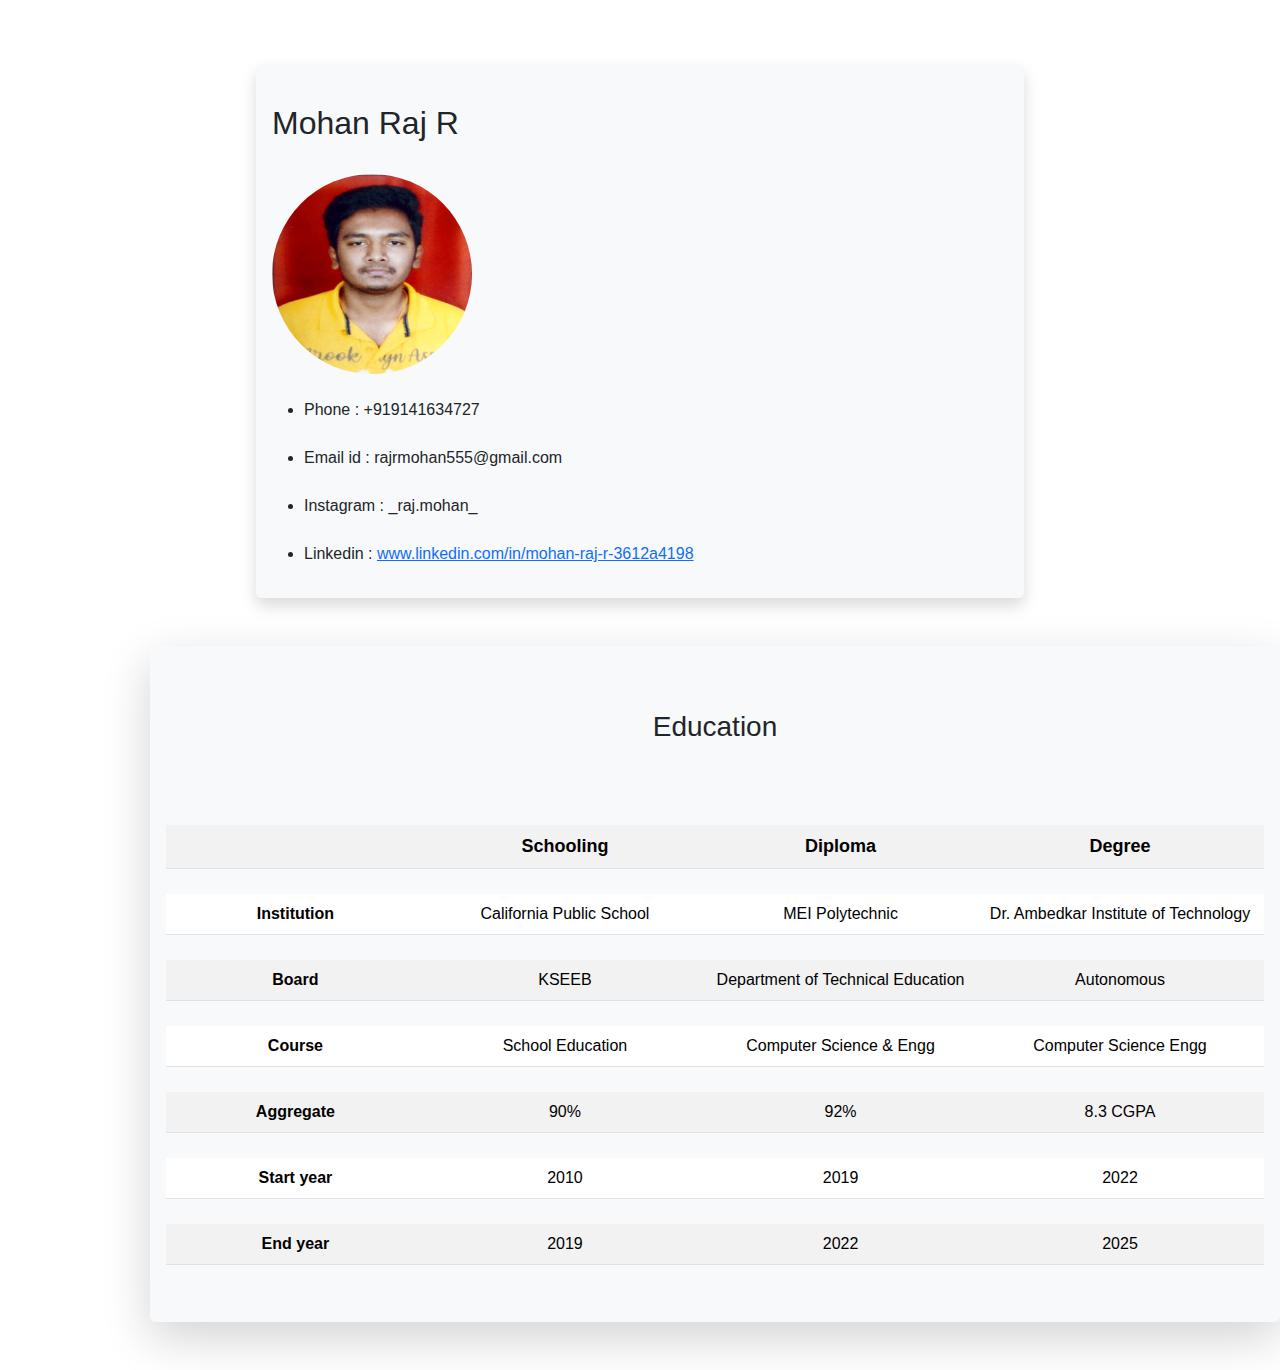
==== index.html @ f43fe457 "Add files via upload" ====
<!DOCTYPE html>
<html lang="en">
<head>
    <meta charset="UTF-8">
    <meta name="viewport" content="width=device-width, initial-scale=1.0">
    <title>Resume</title>
    <link rel = "stylesheet" href="https://cdn.jsdelivr.net/npm/bootstrap@5.3.2/dist/css/bootstrap.min.css">
    <link rel = "stylesheet" href="./style.css">
</head>
<body>
    <div class="shadow p-3 mb-5 bg-body-tertiary rounded" id = "about">

            <br>
        <h2>Mohan Raj R</h2>
        <br>
        <img src = "./photo.jpg" height = "200px" width = "200px" style="border-radius: 50%;">

        <br><br>
        <ul>
            <li>Phone : +919141634727</li>
            <br>
            <li>Email id : rajrmohan555@gmail.com</li>
            <br>
            <li>Instagram : _raj.mohan_</li>
            <br>
            <li>Linkedin : <a href="www.linkedin.com/in/mohan-raj-r-3612a4198">www.linkedin.com/in/mohan-raj-r-3612a4198</a></li>
        </ul>
    </div>
    <div class="shadow-lg p-3 mb-5 bg-body-tertiary rounded" id = "edu">
        <center>
            <br><br>
            <h3>Education</h3>
            <br><br>
        </center>
        <table class="table table-striped">
            <th>&nbsp;</th>
            <th id="a">Schooling</th>
            <th id = "a">Diploma</th>
            <th id = "a">Degree</th>
            <tr>
                <td><b>Institution  </b></td>
                <td>California Public School</td>
                <td>MEI Polytechnic </td>
                <td>Dr. Ambedkar Institute of Technology</td>
            </tr>
            <tr>
                <td><b>Board  </b></td>
                <td>KSEEB</td>
                <td>Department of Technical Education</td>
                <td>Autonomous</td>
            </tr>
            <tr>
                <td><b>Course</b></td>
                <td>School Education</td>
                <td>Computer Science & Engg</td>
                <td>Computer Science Engg</td>
            </tr>
            <tr>
                <td><b>Aggregate  </b></td>
                <td> 90%</td>
                <td>92%</td>
                <td>8.3 CGPA</td>
            </tr>
            <tr>
                <td><b>Start year</b></td>
                <td>2010</td>
                <td>2019</td>
                <td>2022</td>
            </tr>
            <tr>
                <td><b>End year</b></td>
                <td>2019</td>
                <td>2022</td>
                <td>2025</td>
            </tr>
          </table>
        
        
        
        
    </div>
</body>
</html>
---- style.css ----
body{
    font-family: Arial, Helvetica, sans-serif;
}
table{
    border-collapse: separate;
    border-spacing: 0 25px;
}
#a{
    font-size: 18px;
    font-family: Arial, Helvetica, sans-serif;
}
th{
    text-align: center;
}
td{
    border-collapse: separate;
    text-align: center;
    width : 10px;
}

#edu{
    margin-left: 150px;
    margin-right: ;

}
#about
{
    margin-left: 20%;
    margin-right: 20%;
    margin-top: 5%;
    background-color: #F1F7EE;
}
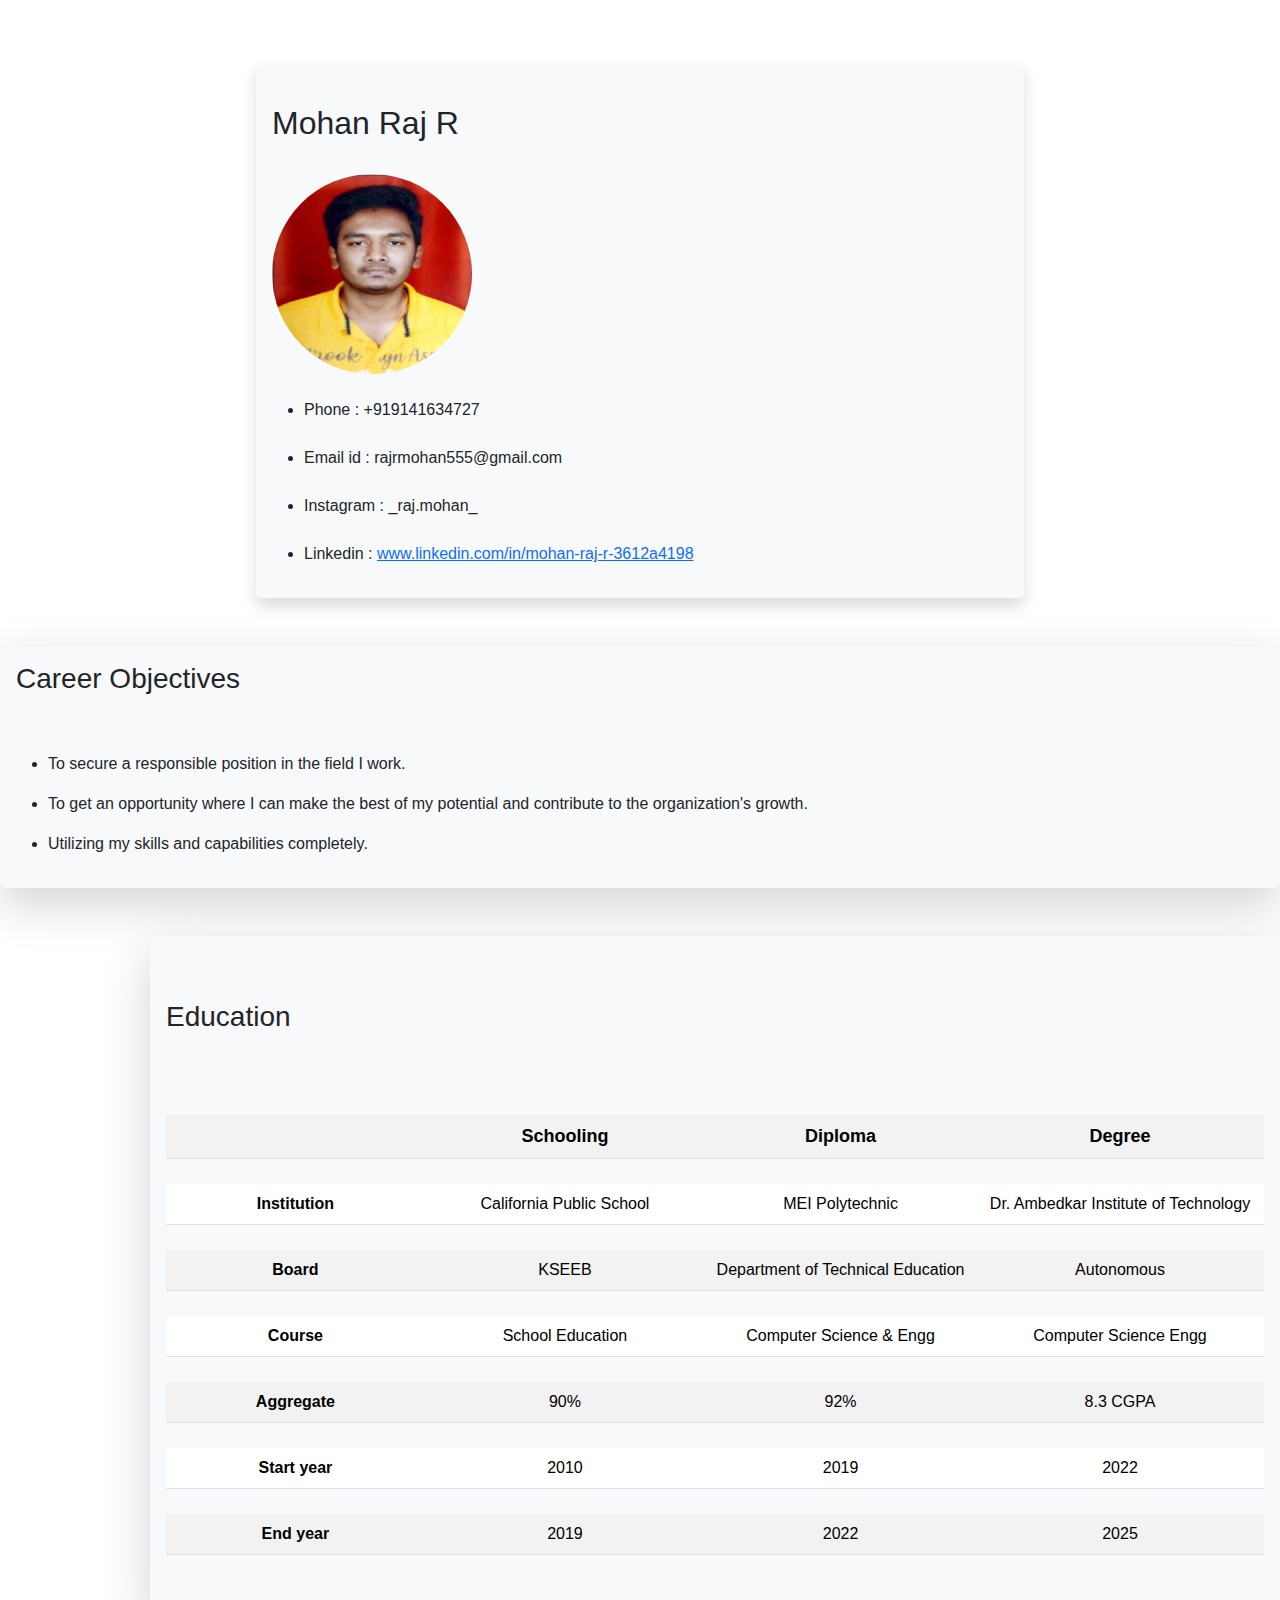
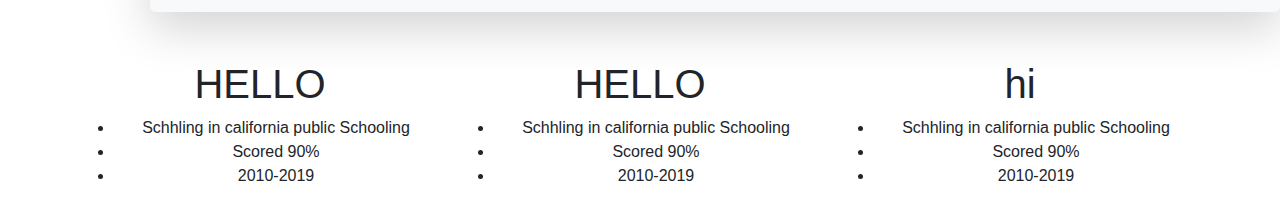
==== commit e617374e: "i change" ====
--- a/index.html
+++ b/index.html
@@ -26,12 +26,21 @@
             <li>Linkedin : <a href="www.linkedin.com/in/mohan-raj-r-3612a4198">www.linkedin.com/in/mohan-raj-r-3612a4198</a></li>
         </ul>
     </div>
+    <div class="shadow-lg p-3 mb-5 bg-body-tertiary rounded" id = "career">
+        <h3>Career Objectives</h3>
+        <br><br>
+        <ul>
+            <li><p>To secure a responsible position in the field I work.</p></li>
+            <li><p>To get an opportunity where I can make the best of my potential and contribute to the organization's growth.</p></li>
+            <li><p>Utilizing my skills and capabilities completely.</p></li>
+        </ul>
+    </div>
     <div class="shadow-lg p-3 mb-5 bg-body-tertiary rounded" id = "edu">
-        <center>
+        
             <br><br>
             <h3>Education</h3>
             <br><br>
-        </center>
+        
         <table class="table table-striped">
             <th>&nbsp;</th>
             <th id="a">Schooling</th>
@@ -73,11 +82,47 @@
                 <td>2022</td>
                 <td>2025</td>
             </tr>
-          </table>
-        
-        
-        
-        
+        </table>        
     </div>
+    <div class="container text-center">
+        <div class="row align-items-start">
+          <div class="col">
+            <h1>HELLO</h1>
+            <ul>
+                <li>
+                    Schhling in california public Schooling
+                </li>
+                <li>
+                    Scored 90%
+                </li>
+                <li>2010-2019</li>
+            </ul>
+          </div>
+          <div class="col">
+            <h1>HELLO</h1>
+            <ul>
+                <li>
+                    Schhling in california public Schooling
+                </li>
+                <li>
+                    Scored 90%
+                </li>
+                <li>2010-2019</li>
+            </ul>
+          </div>
+          <div class="col">
+                           <h1>hi</h1>
+            <ul>
+                <li>
+                    Schhling in california public Schooling
+                </li>
+                <li>
+                    Scored 90%
+                </li>
+                <li>2010-2019</li>
+            </ul>
+          </div>
+        </div>
+      </div>
 </body>
 </html>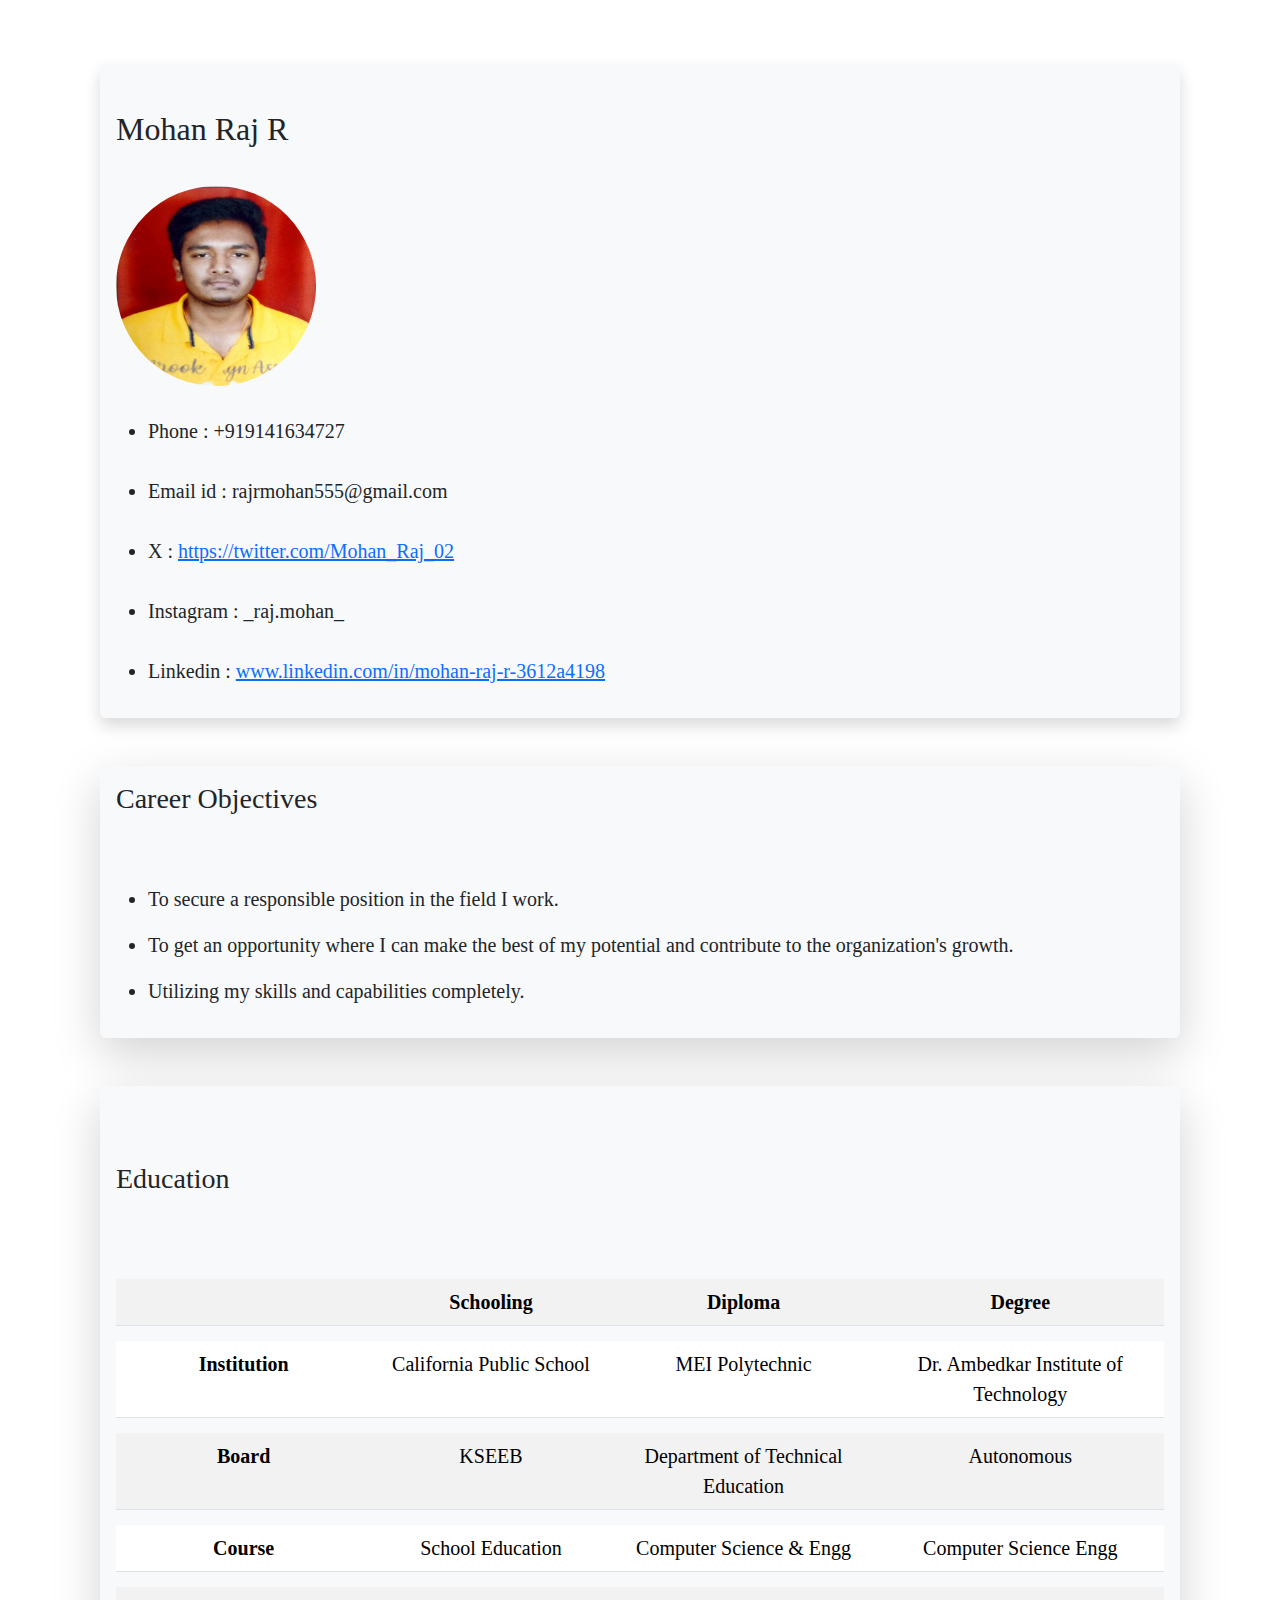
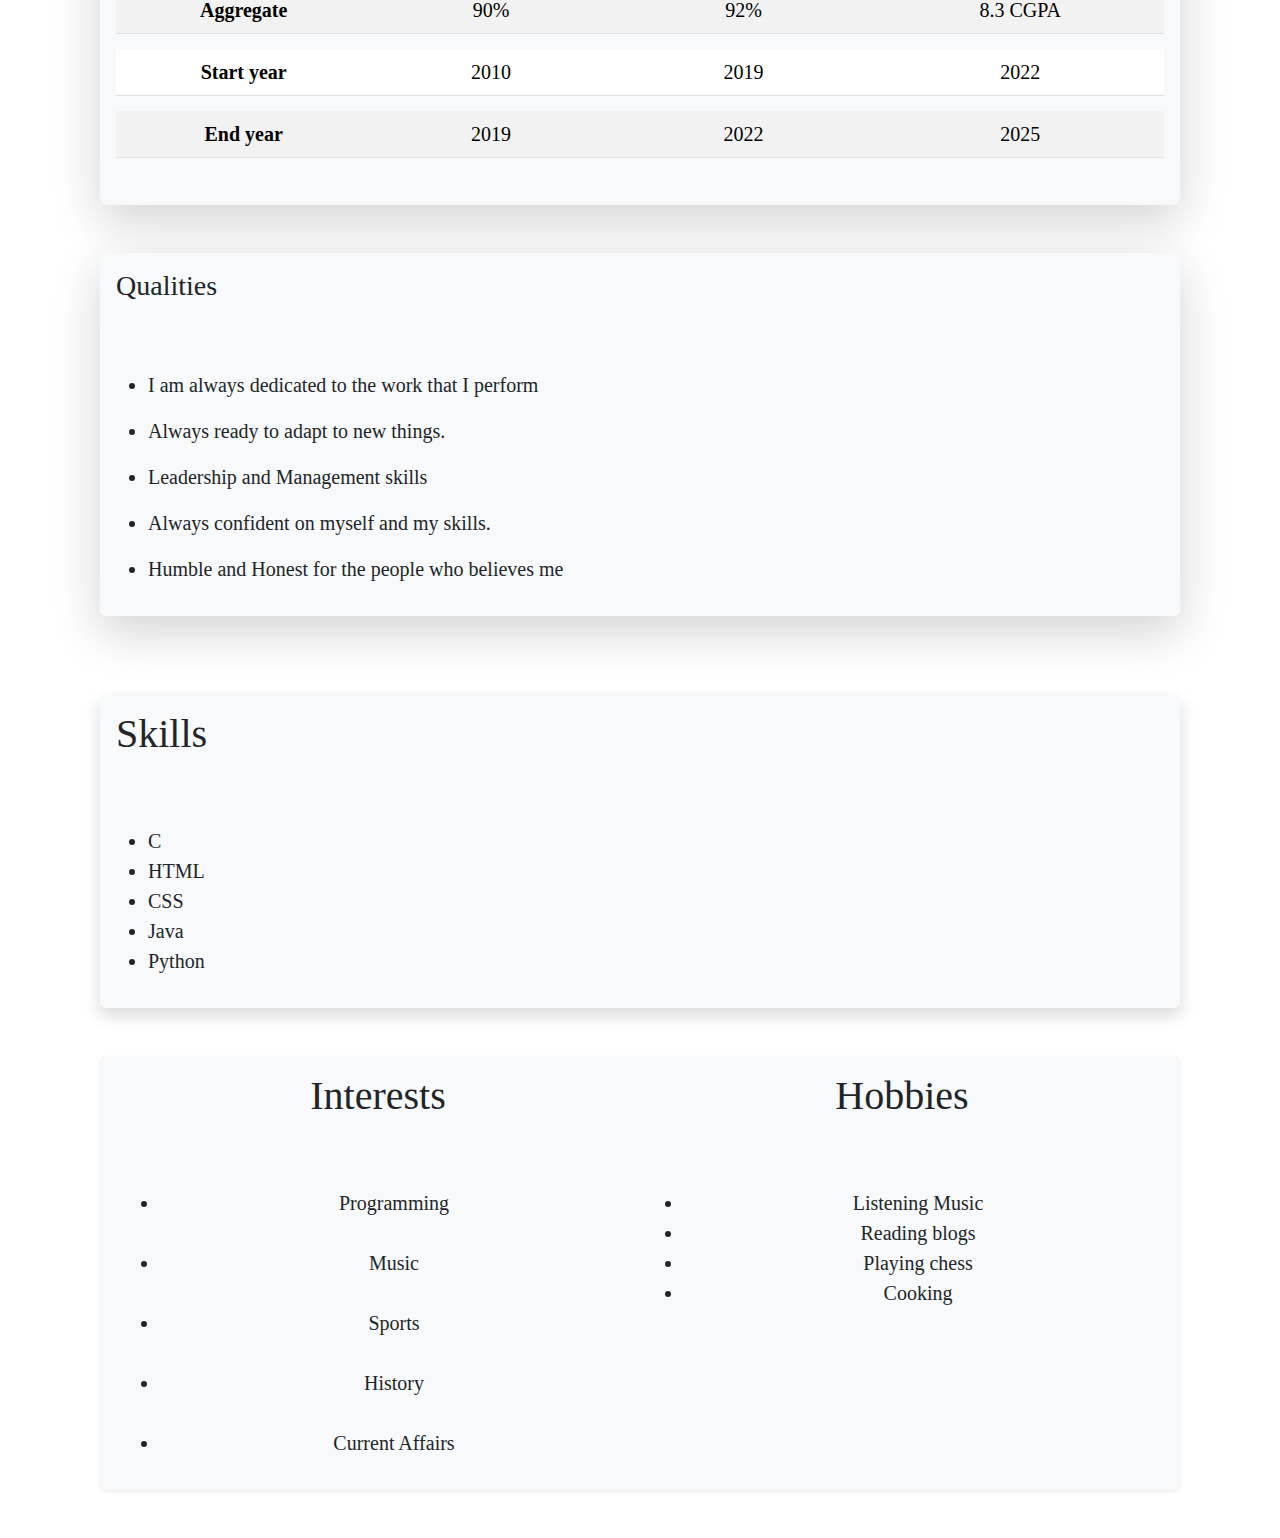
==== commit 3ffe7f77: "1st commit" ====
--- a/index.html
+++ b/index.html
@@ -21,9 +21,11 @@
             <br>
             <li>Email id : rajrmohan555@gmail.com</li>
             <br>
+            <li>X : <a href="https://twitter.com/Mohan_Raj_02">https://twitter.com/Mohan_Raj_02</a></li>
+            <br>
             <li>Instagram : _raj.mohan_</li>
             <br>
-            <li>Linkedin : <a href="www.linkedin.com/in/mohan-raj-r-3612a4198">www.linkedin.com/in/mohan-raj-r-3612a4198</a></li>
+            <li>Linkedin : <a href="https://www.linkedin.com/in/mohan-raj-r-3612a4198/">www.linkedin.com/in/mohan-raj-r-3612a4198</a></li>
         </ul>
     </div>
     <div class="shadow-lg p-3 mb-5 bg-body-tertiary rounded" id = "career">
@@ -84,45 +86,60 @@
             </tr>
         </table>        
     </div>
+    <div class="shadow-lg p-3 mb-5 bg-body-tertiary rounded" id = "career">
+        <h3>Qualities</h3>
+        <br><br>
+        <ul>
+            <li><p>I am always dedicated to the work that I perform</p></li>
+            <li><p>Always ready to adapt to new things.</p></li>
+            <li><p>Leadership and Management skills</p></li>
+            <li><p>Always confident on myself and my skills.</p></li>
+            <li>Humble and Honest for the people who believes me</li>
+        </ul>
+    </div>
+    <br>
+    <div class="shadow p-3 mb-5 bg-body-tertiary rounded" id = "skills">
+        <h1>Skills</h1>
+        <br><br>
+        <ul>
+            <li>C</li>
+            <li>HTML</li>
+            <li>CSS</li>
+            <li>Java</li>
+            <li>Python</li>
+        </ul>
+    </div>
+    <div class="shadow-sm p-3 mb-5 bg-body-tertiary rounded" id = "Interests">
     <div class="container text-center">
         <div class="row align-items-start">
           <div class="col">
-            <h1>HELLO</h1>
+            <h1>Interests</h1>
+            <br><br>
             <ul>
-                <li>
-                    Schhling in california public Schooling
-                </li>
-                <li>
-                    Scored 90%
-                </li>
-                <li>2010-2019</li>
+                <li>Programming</li>
+                <br>
+                <li>Music</li>
+                <br>
+                <li>Sports</li>
+                <br>
+                <li>History</li>
+                <br>
+                <li>Current Affairs</li>
             </ul>
           </div>
           <div class="col">
-            <h1>HELLO</h1>
+            <h1>Hobbies</h1>
+            <br><br>
             <ul>
-                <li>
-                    Schhling in california public Schooling
-                </li>
-                <li>
-                    Scored 90%
-                </li>
-                <li>2010-2019</li>
+                <li>Listening Music</li>
+                <li>Reading blogs</li>
+                <li>Playing chess</li>
+                <li>Cooking</li>
             </ul>
           </div>
-          <div class="col">
-                           <h1>hi</h1>
-            <ul>
-                <li>
-                    Schhling in california public Schooling
-                </li>
-                <li>
-                    Scored 90%
-                </li>
-                <li>2010-2019</li>
-            </ul>
-          </div>
+
         </div>
       </div>
+    </div>
 </body>
 </html>--- a/style.css
+++ b/style.css
@@ -1,14 +1,13 @@
 body{
-    font-family: Arial, Helvetica, sans-serif;
+    font-family: Overpass;
+    font-size: 20px;
 }
 table{
     border-collapse: separate;
-    border-spacing: 0 25px;
+    border-spacing: 0 15px;
+    
 }
-#a{
-    font-size: 18px;
-    font-family: Arial, Helvetica, sans-serif;
-}
+
 th{
     text-align: center;
 }
@@ -19,15 +18,30 @@
 }
 
 #edu{
-    margin-left: 150px;
-    margin-right: ;
+    margin-left: 100px;
+    margin-right: 100px;
+    font-size: 20px;
 
 }
 #about
 {
-    margin-left: 20%;
-    margin-right: 20%;
+    margin-left: 100px;
+    margin-right: 100px;
     margin-top: 5%;
     background-color: #F1F7EE;
 }
 
+#career{
+    margin-left: 100px;
+    margin-right: 100px;
+}
+
+#skills{
+    margin-left: 100px;
+    margin-right: 100px;
+}
+
+#Interests{
+    margin-left: 100px;
+    margin-right: 100px;
+}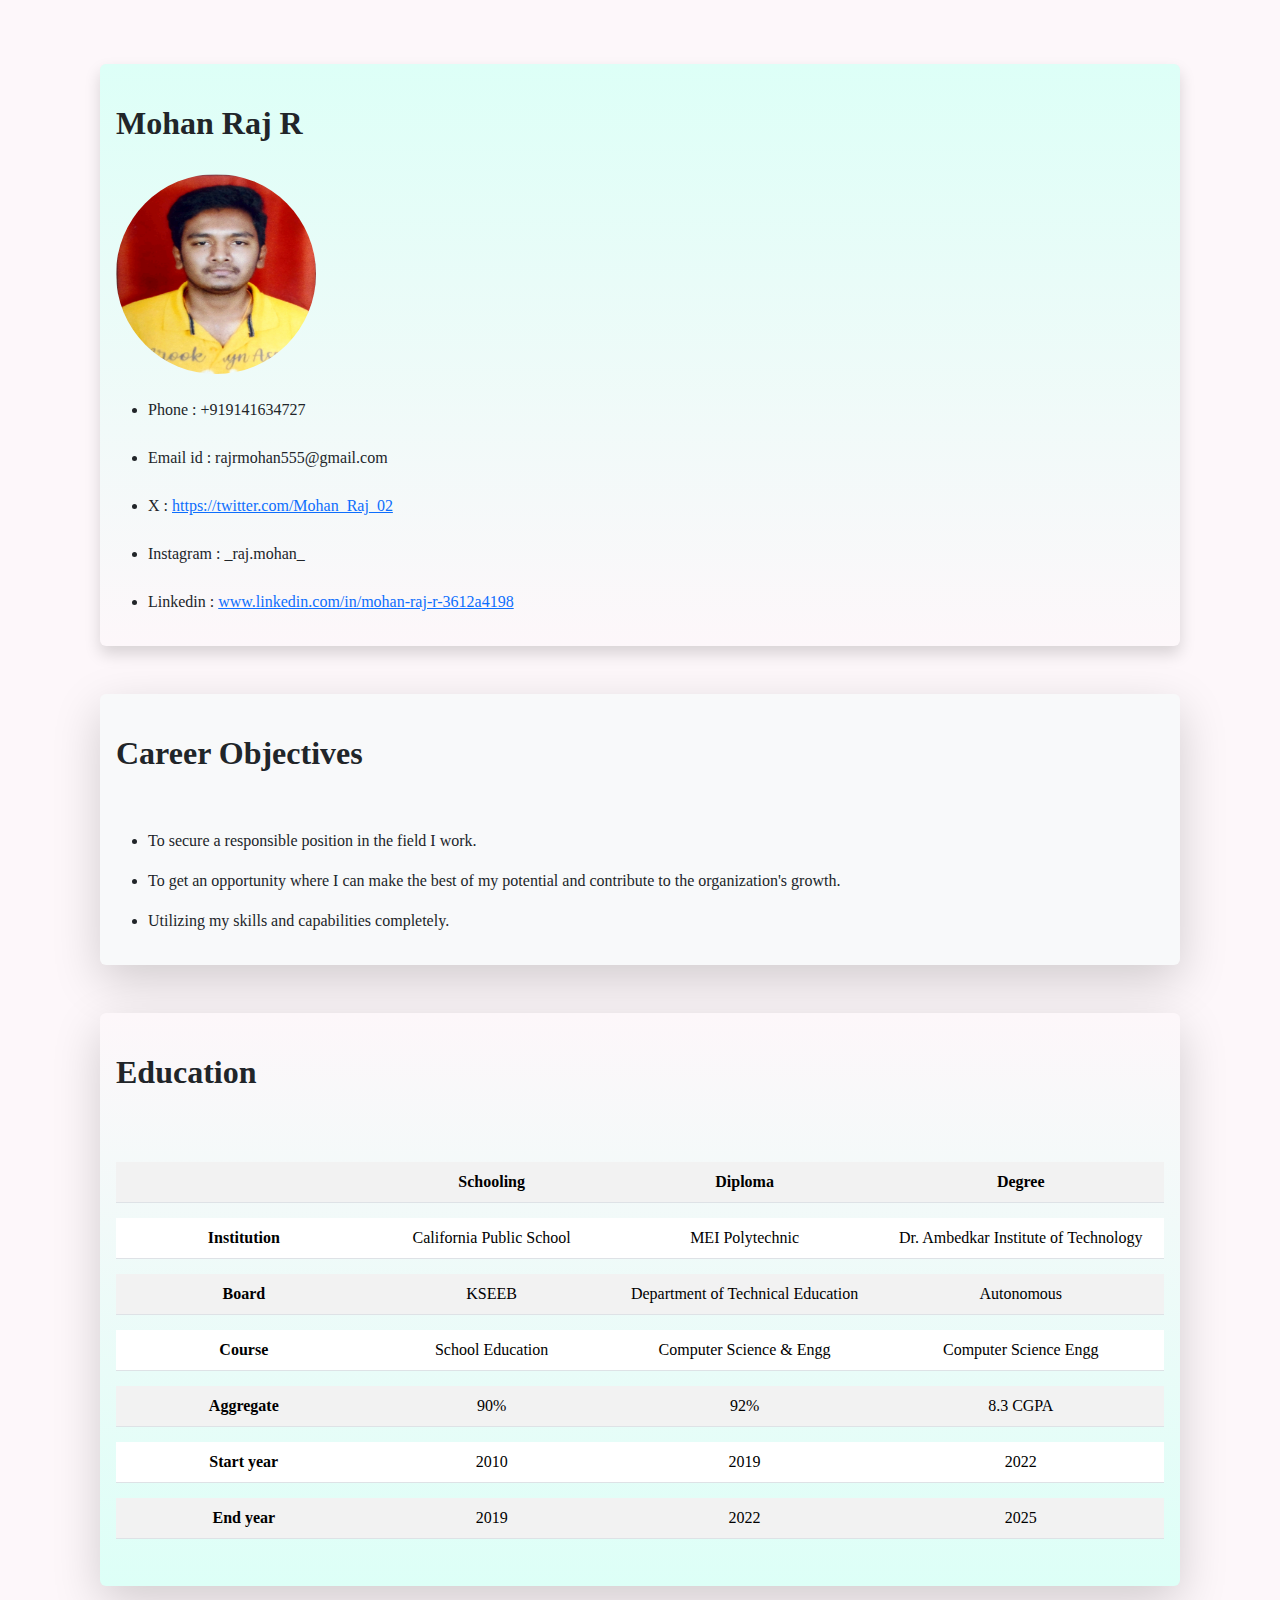
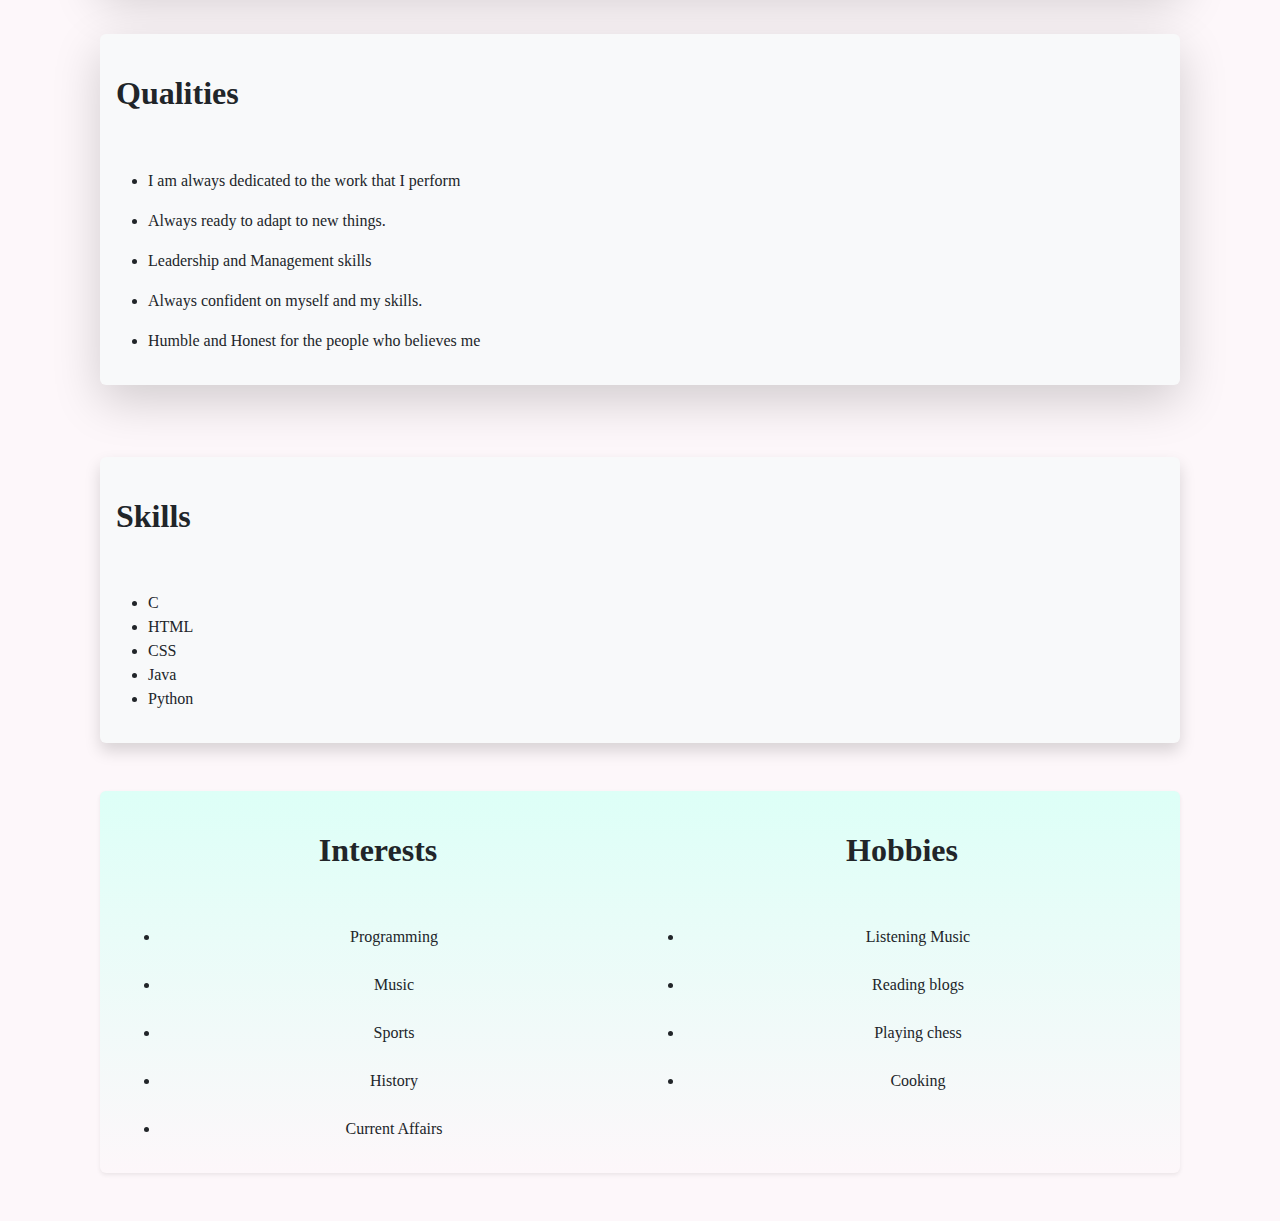
==== commit 8c424392: "2nd commit" ====
--- a/index.html
+++ b/index.html
@@ -10,8 +10,8 @@
 <body>
     <div class="shadow p-3 mb-5 bg-body-tertiary rounded" id = "about">
 
-            <br>
-        <h2>Mohan Raj R</h2>
+        <br>
+        <h2><b>Mohan Raj R</b></h2>
         <br>
         <img src = "./photo.jpg" height = "200px" width = "200px" style="border-radius: 50%;">
 
@@ -29,7 +29,8 @@
         </ul>
     </div>
     <div class="shadow-lg p-3 mb-5 bg-body-tertiary rounded" id = "career">
-        <h3>Career Objectives</h3>
+        <br>
+        <h2><b>Career Objectives</b></h2>
         <br><br>
         <ul>
             <li><p>To secure a responsible position in the field I work.</p></li>
@@ -39,8 +40,8 @@
     </div>
     <div class="shadow-lg p-3 mb-5 bg-body-tertiary rounded" id = "edu">
         
-            <br><br>
-            <h3>Education</h3>
+            <br>
+            <h2><b>Education</b></h2>
             <br><br>
         
         <table class="table table-striped">
@@ -87,7 +88,8 @@
         </table>        
     </div>
     <div class="shadow-lg p-3 mb-5 bg-body-tertiary rounded" id = "career">
-        <h3>Qualities</h3>
+        <br>
+        <h2><b>Qualities</b></h2>
         <br><br>
         <ul>
             <li><p>I am always dedicated to the work that I perform</p></li>
@@ -99,7 +101,8 @@
     </div>
     <br>
     <div class="shadow p-3 mb-5 bg-body-tertiary rounded" id = "skills">
-        <h1>Skills</h1>
+        <br>
+        <h2><b>Skills</b></h2>
         <br><br>
         <ul>
             <li>C</li>
@@ -113,7 +116,8 @@
     <div class="container text-center">
         <div class="row align-items-start">
           <div class="col">
-            <h1>Interests</h1>
+            <br>
+            <h2><b>Interests</b></h2>
             <br><br>
             <ul>
                 <li>Programming</li>
@@ -128,12 +132,16 @@
             </ul>
           </div>
           <div class="col">
-            <h1>Hobbies</h1>
+            <br>
+            <h2><b>Hobbies</b></h2>
             <br><br>
             <ul>
                 <li>Listening Music</li>
+                <br>
                 <li>Reading blogs</li>
+                <br>
                 <li>Playing chess</li>
+                <br>
                 <li>Cooking</li>
             </ul>
           </div>
--- a/style.css
+++ b/style.css
@@ -1,6 +1,7 @@
 body{
     font-family: Overpass;
-    font-size: 20px;
+    font-size: 16px;
+    background-color: #FDF7FA;
 }
 table{
     border-collapse: separate;
@@ -20,28 +21,31 @@
 #edu{
     margin-left: 100px;
     margin-right: 100px;
-    font-size: 20px;
-
+    font-size: 16px;
+    background-image: linear-gradient(#FDF7FA,#DDFFF7);
 }
 #about
 {
     margin-left: 100px;
     margin-right: 100px;
     margin-top: 5%;
-    background-color: #F1F7EE;
+    background-image: linear-gradient(#DDFFF7,#FDF7FA);
 }
 
 #career{
     margin-left: 100px;
     margin-right: 100px;
+    background-color: #F6FFF8;
 }
 
 #skills{
     margin-left: 100px;
     margin-right: 100px;
+    background-color: #F6FFF8;
 }
 
 #Interests{
     margin-left: 100px;
     margin-right: 100px;
+    background-image: linear-gradient(#DDFFF7,#FDF7FA);
 }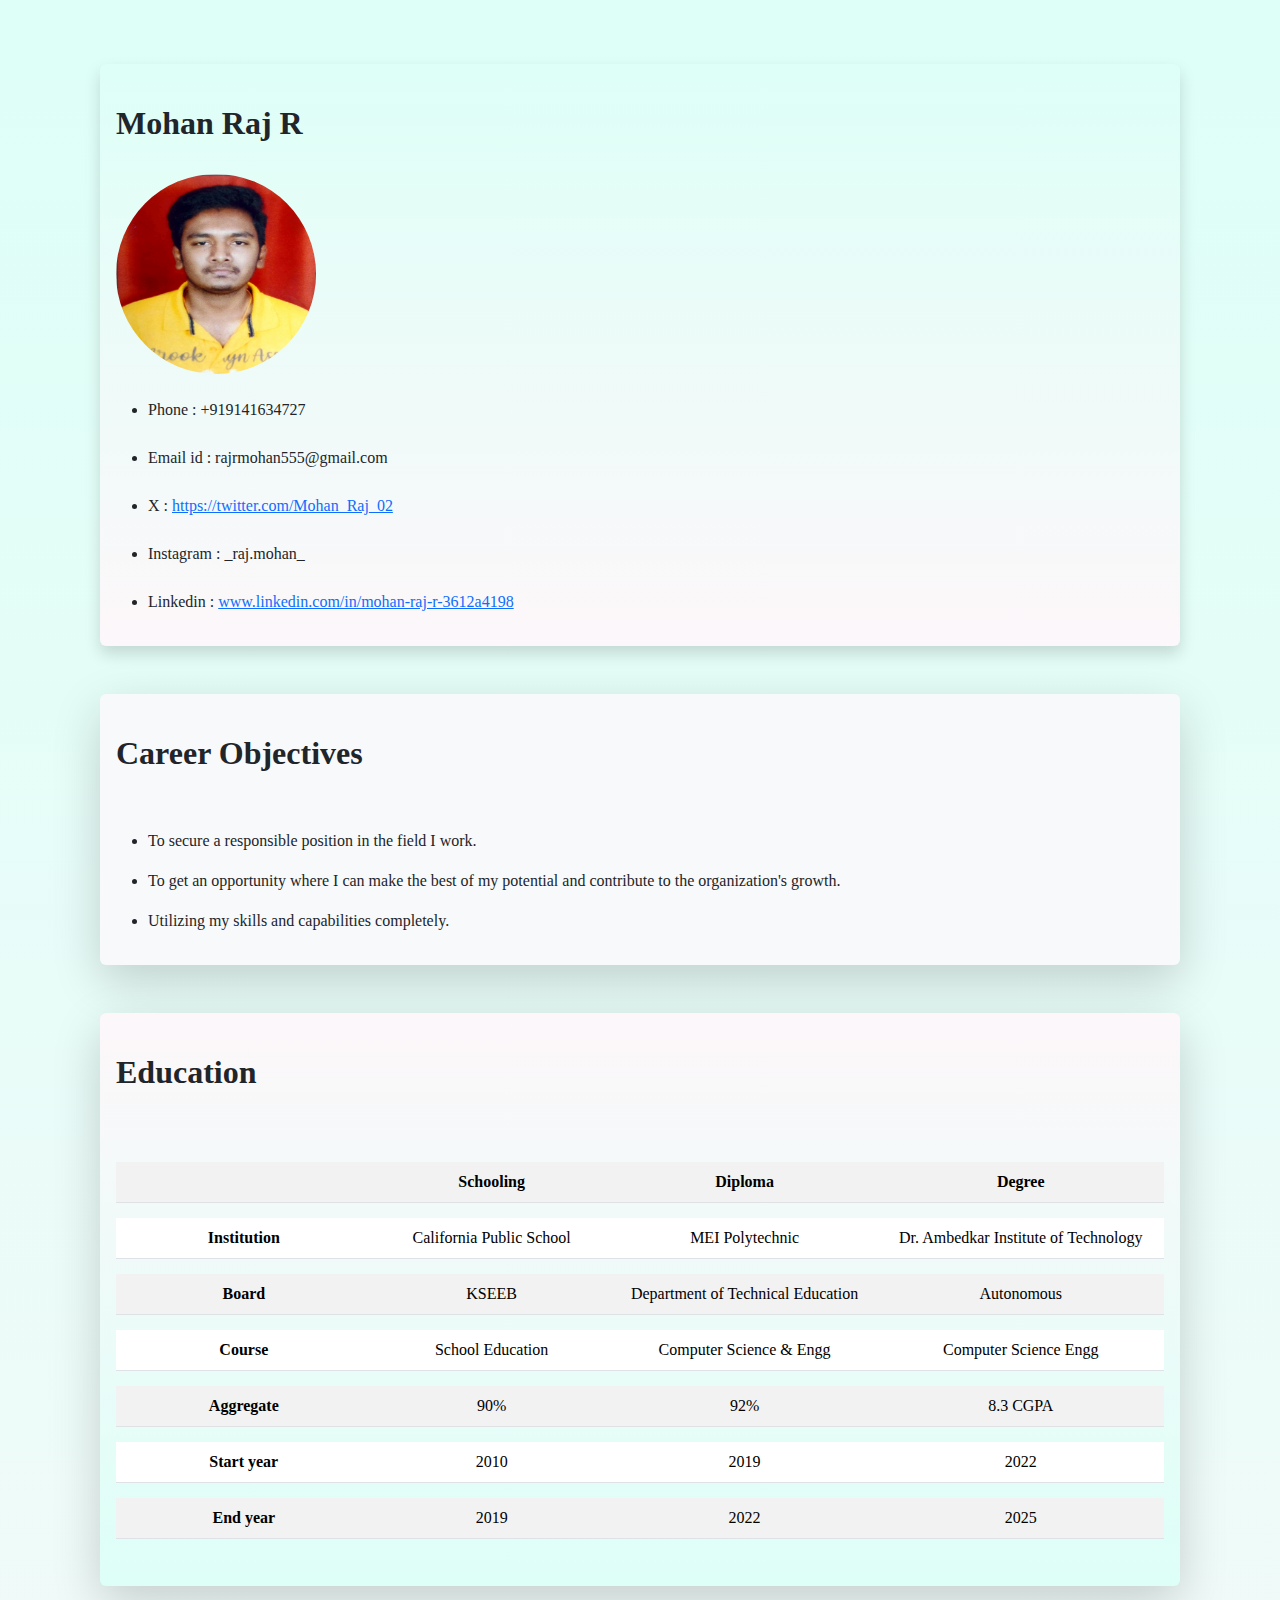
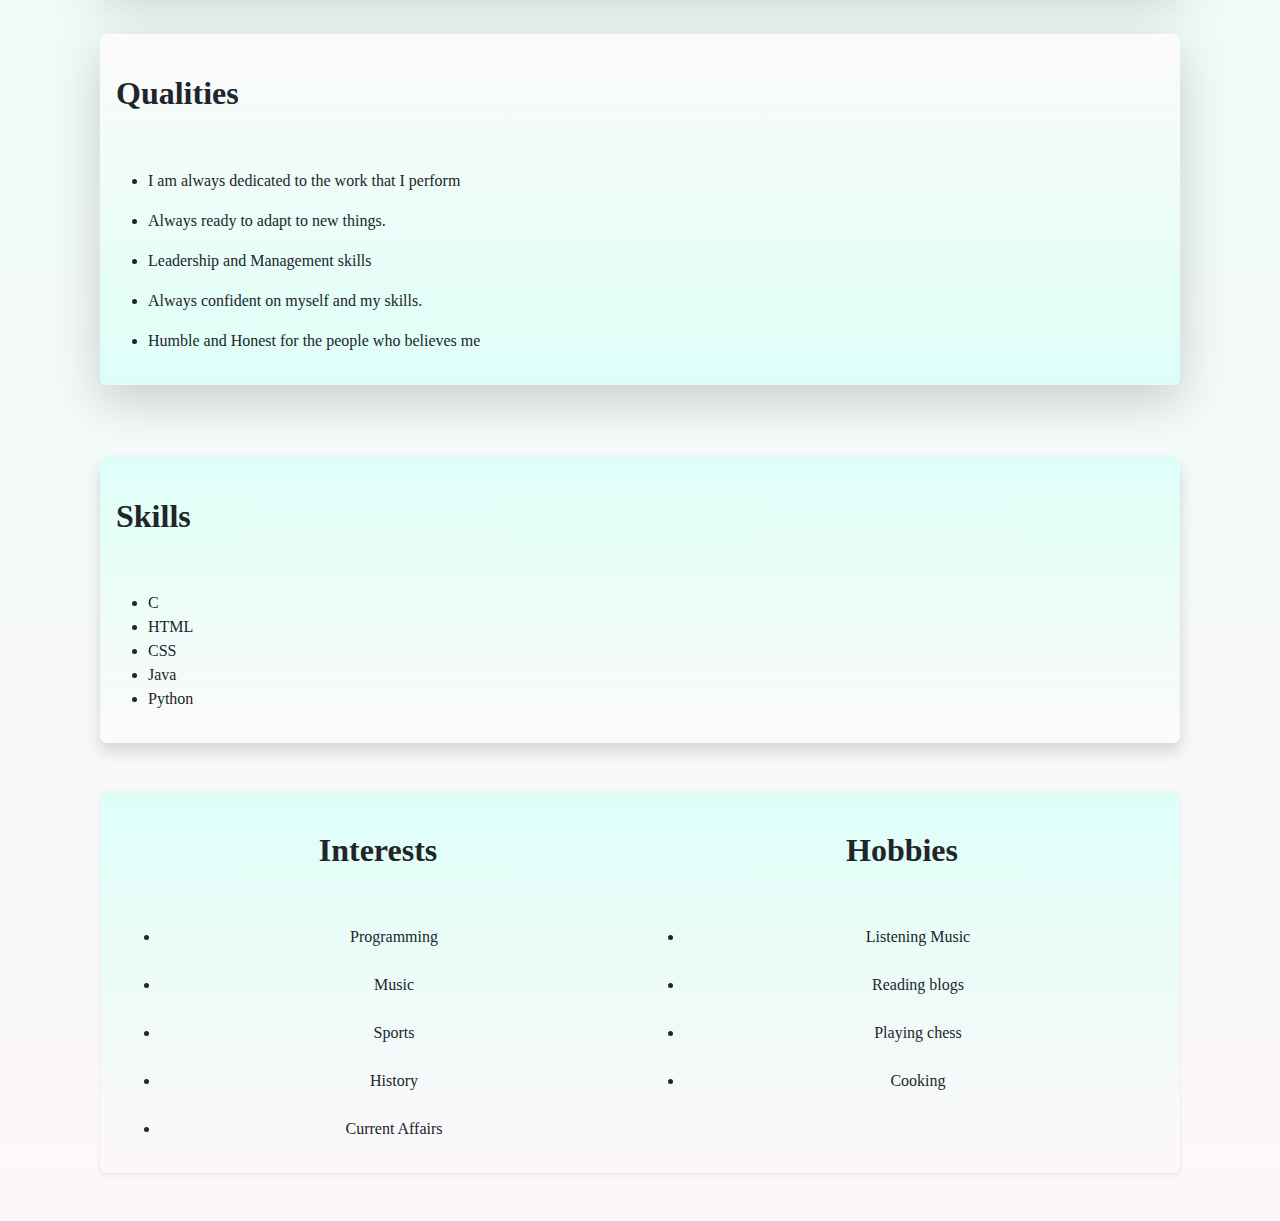
==== commit 5e6f03d3: "2nd commit" ====
--- a/index.html
+++ b/index.html
@@ -87,7 +87,7 @@
             </tr>
         </table>        
     </div>
-    <div class="shadow-lg p-3 mb-5 bg-body-tertiary rounded" id = "career">
+    <div class="shadow-lg p-3 mb-5 bg-body-tertiary rounded" id = "Qualities">
         <br>
         <h2><b>Qualities</b></h2>
         <br><br>
--- a/style.css
+++ b/style.css
@@ -1,7 +1,7 @@
 body{
     font-family: Overpass;
     font-size: 16px;
-    background-color: #FDF7FA;
+    background-image: linear-gradient(#DDFFF7,#FDF7FA);
 }
 table{
     border-collapse: separate;
@@ -41,11 +41,17 @@
 #skills{
     margin-left: 100px;
     margin-right: 100px;
-    background-color: #F6FFF8;
+    background-image: linear-gradient(#DDFFF7,#FCFAFA);
 }
 
 #Interests{
     margin-left: 100px;
     margin-right: 100px;
     background-image: linear-gradient(#DDFFF7,#FDF7FA);
+}
+
+#Qualities{
+    margin-left: 100px;
+    margin-right: 100px;
+    background-image: linear-gradient(#FCFAFA,#DDFFF7);
 }